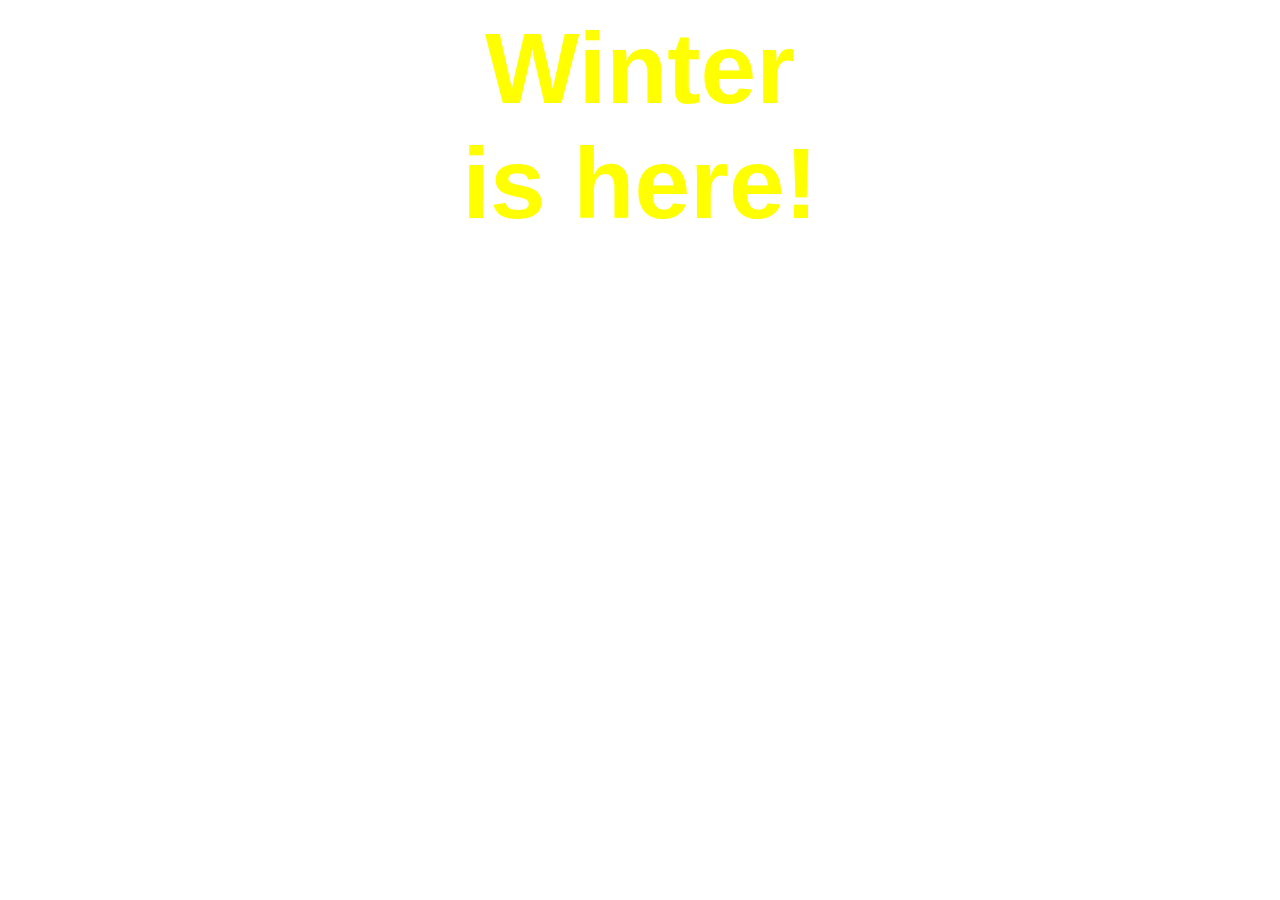
==== index.html @ 248dddc1 "Update index.html" ====
<html>
<head>
<style type="text/css">
.numbers {
    width: 200px;
    text-align: center; 
    font-family: Arial; 
    font-size: 100px; 
    font-weight: bold;   /* options are normal, bold, bolder, lighter */
    font-style: normal;  /* options are normal or italic */
    color: #FFFF00;      /* change color using the hexadecimal color codes for HTML */
}
.title {    /* the styles below will affect the title under the numbers, i.e., "Days", "Hours", etc. */
    width: 222px;
    text-align: center; 
    font-family: Arial; 
    font-size: 57px; 
    font-weight: bold;   /* options are normal, bold, bolder, lighter */
    color: #CCFF66;      /* change color using the hexadecimal color codes for HTML */
}
#table {
    width: 400px;
    height: 68px;
    border-style: none;
    background-color: transparent;
}
</style>
</head>

<body>
<center>
<table id="table" border="0">
    <tr>
        <td align="center" colspan="6"><div class="numbers" id="count2" style="padding: 5px 0 0 0; "></div></td>
    </tr>
    <tr id="spacer1">
        <td align="center" ><div class="numbers" ></div></td>
        <td align="center" ><div class="numbers" id="dday"></div></td>
        <td align="center" ><div class="numbers" id="dhour"></div></td>
        <td align="center" ><div class="numbers" id="dmin"></div></td>
        <td align="center" ><div class="numbers" id="dsec"></div></td>
        <td align="center" ><div class="numbers" ></div></td>
    </tr>
    <tr id="spacer2">
        <td align="center" ><div class="title" ></div></td>
        <td align="center" ><div class="title" id="days">Days</div></td>
        <td align="center" ><div class="title" id="hours">Hours</div></td>
        <td align="center" ><div class="title" id="minutes">Minutes</div></td>
        <td align="center" ><div class="title" id="seconds">Seconds</div></td>
        <td align="center" ><div class="title" ></div></td>
    </tr>
</table>
</center>

<script type="text/javascript">

/*
Count down until any date script-
By JavaScript Kit (www.javascriptkit.com)
Over 200+ free scripts here!
Modified by Robert M. Kuhnhenn, D.O. 
on 5/30/2006 to count down to a specific date AND time,
and on 1/10/2010 to include time zone offset.
*/

/*  Change the items below to create your countdown target date and announcement once the target date and time are reached.  */
var current="Winter is here!";        //—>enter what you want the script to display when the target date and time are reached, limit to 20 characters
var year=2016;        //—>Enter the count down target date YEAR
var month=9;          //—>Enter the count down target date MONTH
var day=17;           //—>Enter the count down target date DAY
var hour=18;          //—>Enter the count down target date HOUR (24 hour clock)
var minute=38;        //—>Enter the count down target date MINUTE
var tz=-5;            //—>Offset for your timezone in hours from UTC (see http://wwp.greenwichmeantime.com/index.htm to find the timezone offset for your location)

//—>    DO NOT CHANGE THE CODE BELOW!    <—
var montharray=new Array("Jan","Feb","Mar","Apr","May","Jun","Jul","Aug","Sep","Oct","Nov","Dec");

function countdown(yr,m,d,hr,min){
theyear=yr;themonth=m;theday=d;thehour=hr;theminute=min;
var today=new Date();
var todayy=today.getYear();
if (todayy < 1000) { todayy+=1900; }
var todaym=today.getMonth();
var todayd=today.getDate();
var todayh=today.getHours();
var todaymin=today.getMinutes();
var todaysec=today.getSeconds();
var todaystring1=montharray[todaym]+" "+todayd+", "+todayy+" "+todayh+":"+todaymin+":"+todaysec;
var todaystring=Date.parse(todaystring1)+(tz*1000*60*60);
var futurestring1=(montharray[m-1]+" "+d+", "+yr+" "+hr+":"+min);
var futurestring=Date.parse(futurestring1)-(today.getTimezoneOffset()*(1000*60));
var dd=futurestring-todaystring;
var dday=Math.floor(dd/(60*60*1000*24)*1);
var dhour=Math.floor((dd%(60*60*1000*24))/(60*60*1000)*1);
var dmin=Math.floor(((dd%(60*60*1000*24))%(60*60*1000))/(60*1000)*1);
var dsec=Math.floor((((dd%(60*60*1000*24))%(60*60*1000))%(60*1000))/1000*1);
if(dday<=0&&dhour<=0&&dmin<=0&&dsec<=0){
document.getElementById('count2').innerHTML=current;
document.getElementById('count2').style.display="inline";
document.getElementById('count2').style.width="390px";
document.getElementById('dday').style.display="none";
document.getElementById('dhour').style.display="none";
document.getElementById('dmin').style.display="none";
document.getElementById('dsec').style.display="none";
document.getElementById('days').style.display="none";
document.getElementById('hours').style.display="none";
document.getElementById('minutes').style.display="none";
document.getElementById('seconds').style.display="none";
document.getElementById('spacer1').style.display="none";
document.getElementById('spacer2').style.display="none";
return;
}
else {
document.getElementById('count2').style.display="none";
document.getElementById('dday').innerHTML=dday;
document.getElementById('dhour').innerHTML=dhour;
document.getElementById('dmin').innerHTML=dmin;
document.getElementById('dsec').innerHTML=dsec;
setTimeout("countdown(theyear,themonth,theday,thehour,theminute)",1000);
}
}

countdown(year,month,day,hour,minute);
</script>
</body>
</html>
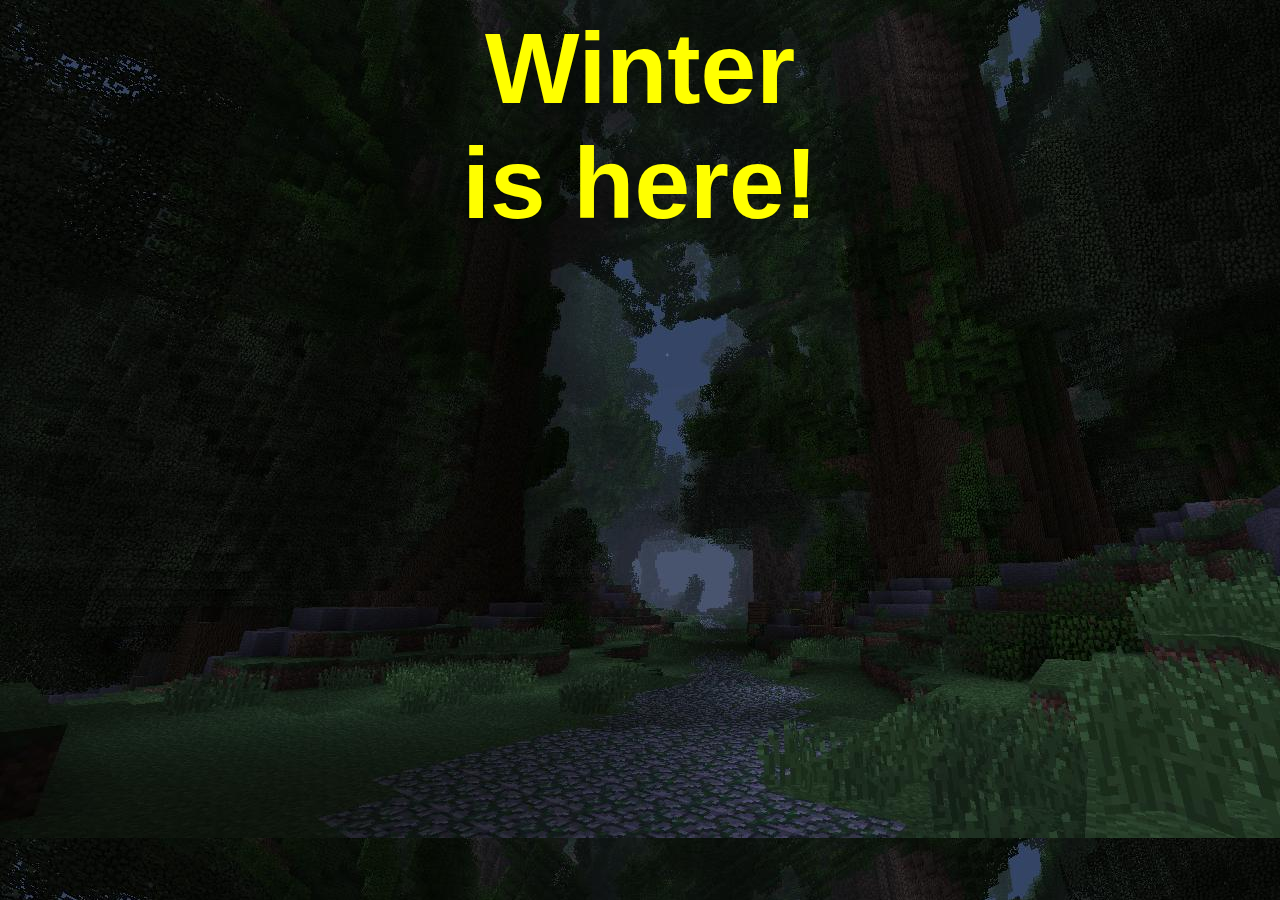
==== commit bfccf381: "Update index.html" ====
--- a/index.html
+++ b/index.html
@@ -14,7 +14,7 @@
     width: 222px;
     text-align: center; 
     font-family: Arial; 
-    font-size: 57px; 
+    font-size: 47px; 
     font-weight: bold;   /* options are normal, bold, bolder, lighter */
     color: #CCFF66;      /* change color using the hexadecimal color codes for HTML */
 }
@@ -26,7 +26,7 @@
 }
 </style>
 </head>
-
+<body background="img/forest.jpg">
 <body>
 <center>
 <table id="table" border="0">
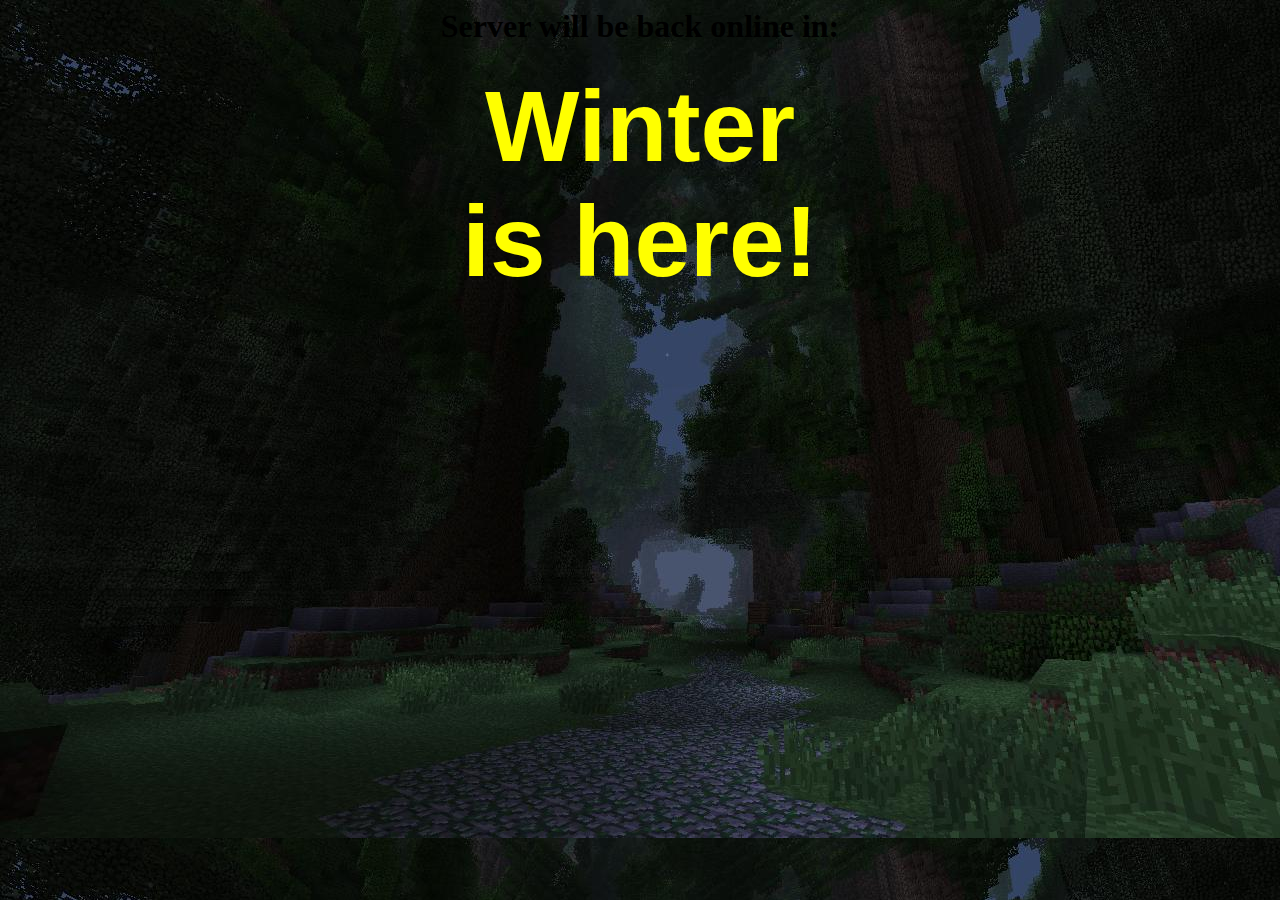
==== commit df3aa2e8: "Update index.html" ====
--- a/index.html
+++ b/index.html
@@ -29,6 +29,7 @@
 <body background="img/forest.jpg">
 <body>
 <center>
+    <h1>Server will be back online in:</h1>
 <table id="table" border="0">
     <tr>
         <td align="center" colspan="6"><div class="numbers" id="count2" style="padding: 5px 0 0 0; "></div></td>
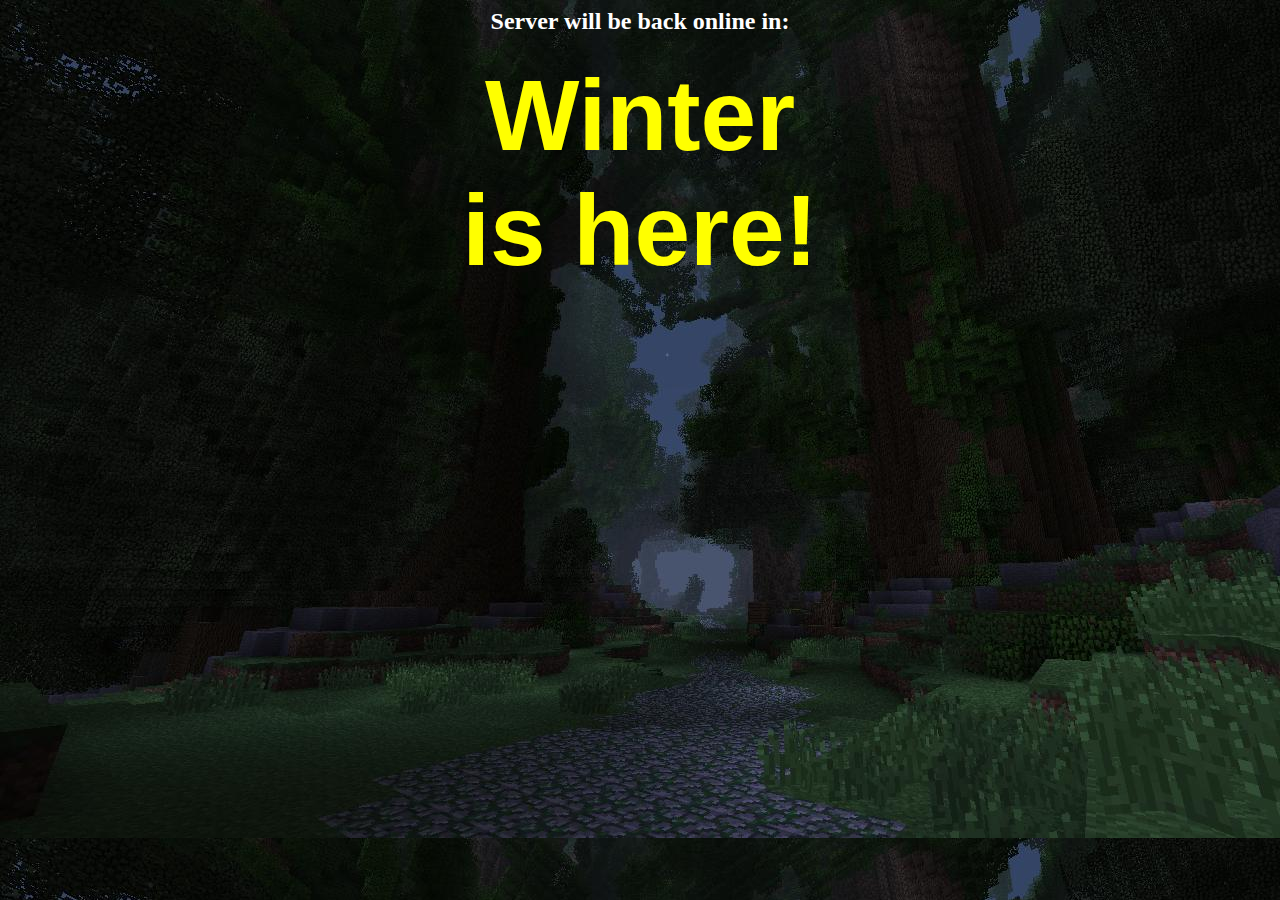
==== commit 7bb7e8b1: "Update index.html" ====
--- a/index.html
+++ b/index.html
@@ -29,7 +29,7 @@
 <body background="img/forest.jpg">
 <body>
 <center>
-    <h1>Server will be back online in:</h1>
+    <h2 style="color:white;">Server will be back online in:</h2>
 <table id="table" border="0">
     <tr>
         <td align="center" colspan="6"><div class="numbers" id="count2" style="padding: 5px 0 0 0; "></div></td>
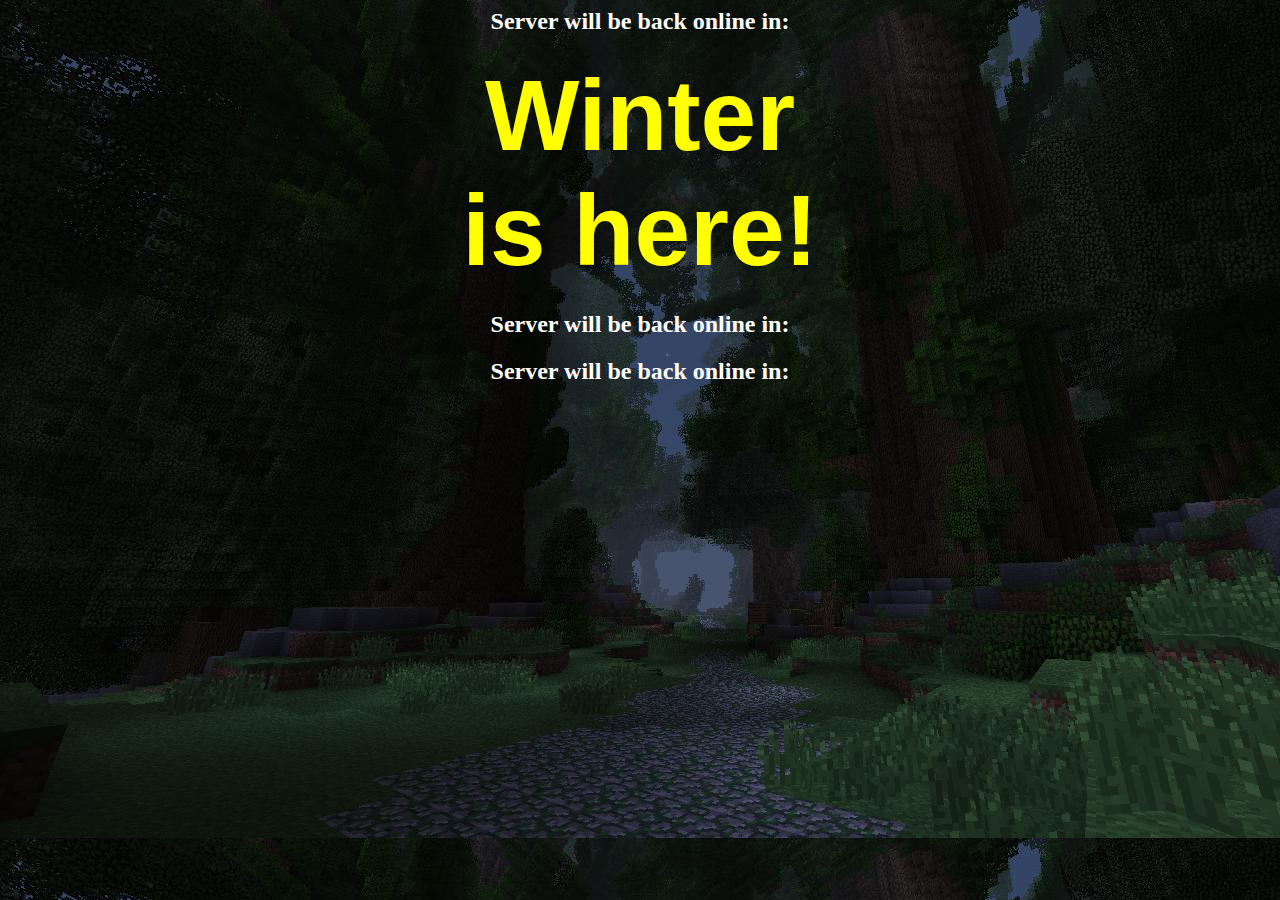
==== commit c7e48a9e: "Update index.html" ====
--- a/index.html
+++ b/index.html
@@ -51,6 +51,8 @@
         <td align="center" ><div class="title" ></div></td>
     </tr>
 </table>
+<h2 style="color:white;">Server will be back online in:</h2>
+    <h2 style="color:white;">Server will be back online in:</h2>
 </center>
 
 <script type="text/javascript">
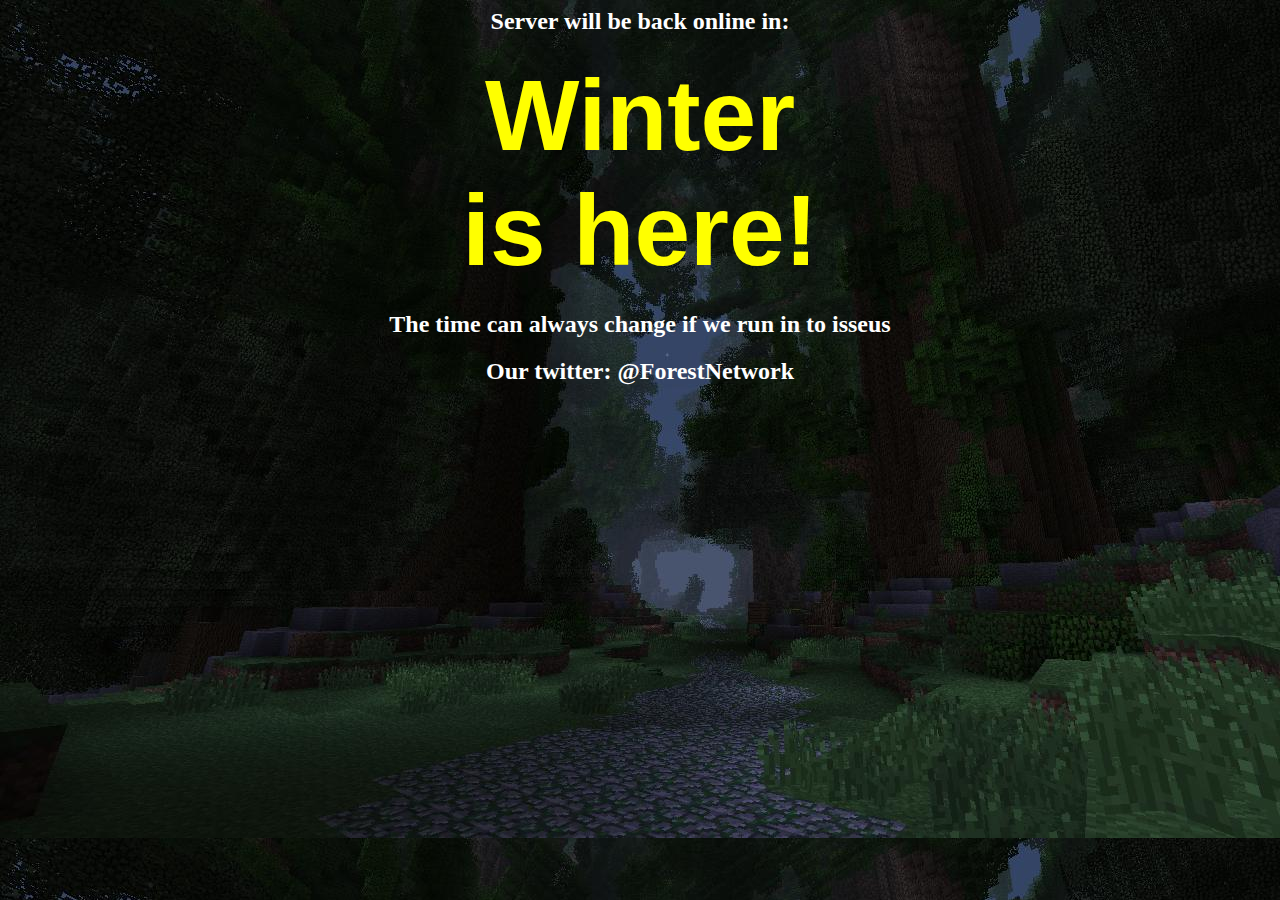
==== commit 0ed0f220: "Update index.html" ====
--- a/index.html
+++ b/index.html
@@ -51,8 +51,8 @@
         <td align="center" ><div class="title" ></div></td>
     </tr>
 </table>
-<h2 style="color:white;">Server will be back online in:</h2>
-    <h2 style="color:white;">Server will be back online in:</h2>
+<h2 style="color:white;">The time can always change if we run in to isseus</h2>
+    <h2 style="color:white;">Our twitter: @ForestNetwork</h2>
 </center>
 
 <script type="text/javascript">
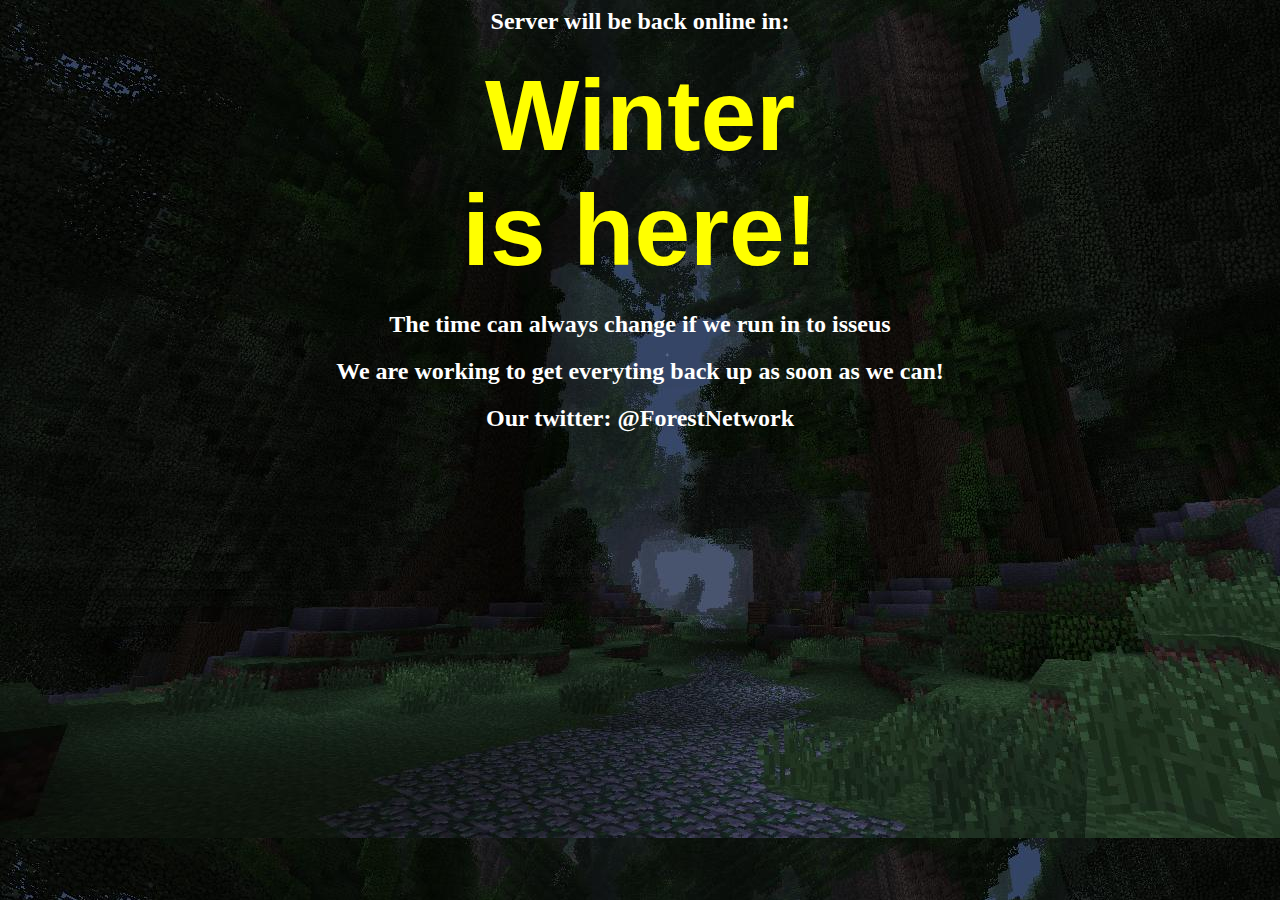
==== commit 1816fc50: "Update index.html" ====
--- a/index.html
+++ b/index.html
@@ -52,6 +52,7 @@
     </tr>
 </table>
 <h2 style="color:white;">The time can always change if we run in to isseus</h2>
+<h2 style="color:white;">We are working to get everyting back up as soon as we can!</h2>
     <h2 style="color:white;">Our twitter: @ForestNetwork</h2>
 </center>
 
